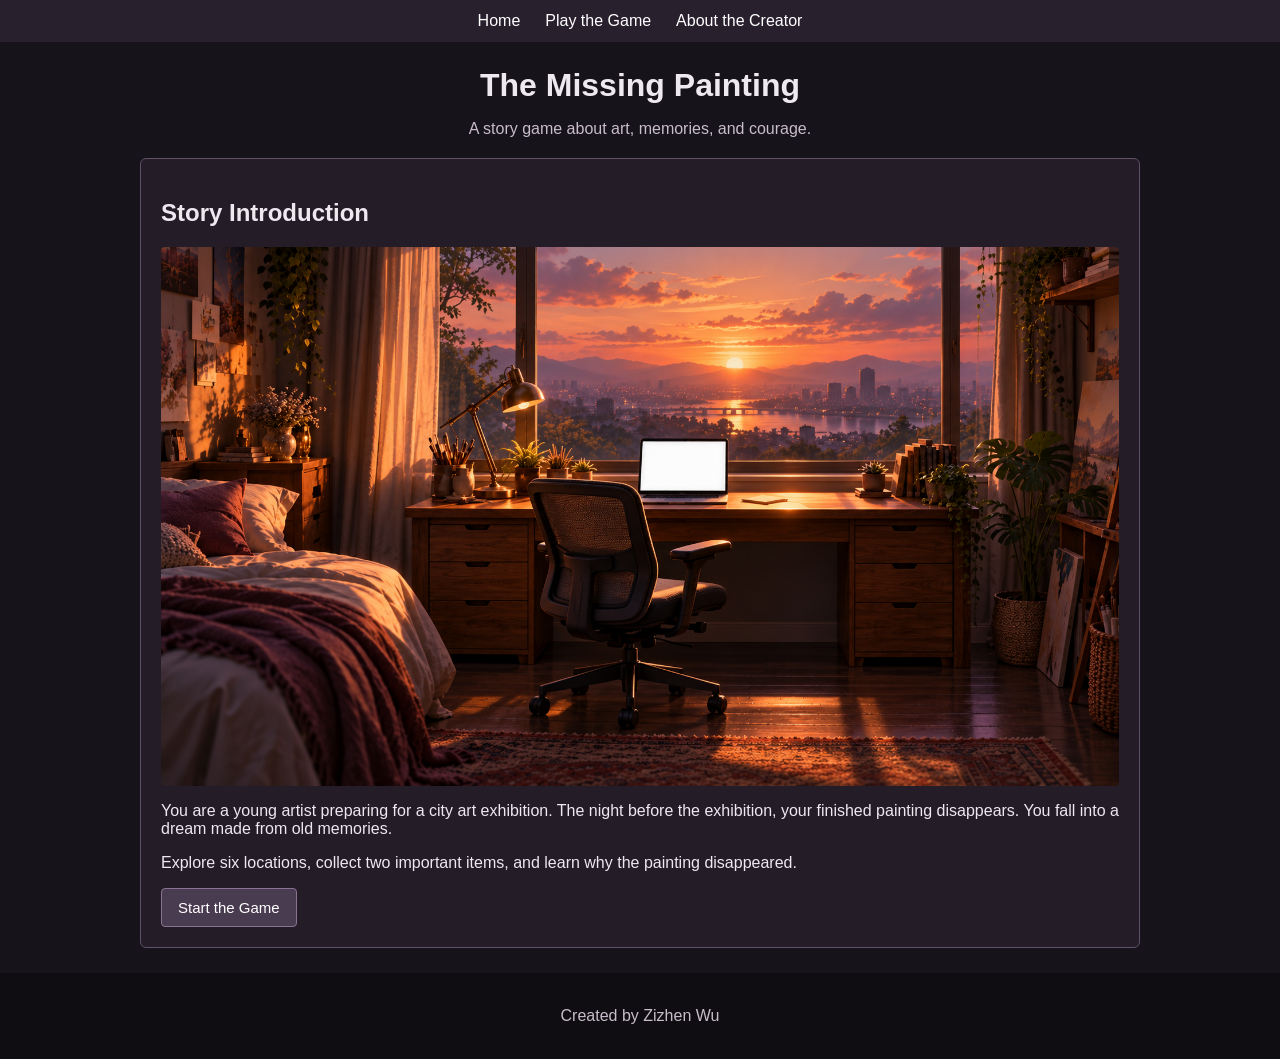
==== index.html @ c9a86037 "Create story game" ====
<!DOCTYPE html>
<html lang="en">
<head>
    <meta charset="UTF-8">

    <meta
        name="viewport"
        content="width=device-width, initial-scale=1.0"
    >

    <title>The Missing Painting</title>

    <link rel="stylesheet" href="style.css">
</head>

<body>

    <header>
        <nav>
            <ul>
                <li>
                    <a href="index.html">Home</a>
                </li>

                <li>
                    <a href="game.html">Play the Game</a>
                </li>

                <li>
                    <a href="about.html">About the Creator</a>
                </li>
            </ul>
        </nav>
    </header>

    <main>

        <header class="page-title">
            <h1>The Missing Painting</h1>

            <p>
                A story game about art, memories, and courage.
            </p>
        </header>

        <section>
            <h2>Story Introduction</h2>

            <img
                class="page-image"
                src="images/1.png"
                alt="A bedroom and art desk at sunset."
            >

            <p>
                You are a young artist preparing for a city art
                exhibition. The night before the exhibition, your
                finished painting disappears. You fall into a dream
                made from old memories.
            </p>

            <p>
                Explore six locations, collect two important items,
                and learn why the painting disappeared.
            </p>

            <a class="start-link" href="game.html">
                Start the Game
            </a>
        </section>

    </main>

    <footer>
        <p>Created by Zizhen Wu</p>
    </footer>

</body>
</html>
---- style.css ----
* {
    box-sizing: border-box;
}

body {
    margin: 0;
    font-family: Arial, sans-serif;
    color: #eee8ef;
    background-color: #17131a;
}

body > header {
    padding: 12px;
    background-color: #29202e;
}

nav ul {
    display: flex;
    justify-content: center;
    gap: 25px;
    margin: 0;
    padding: 0;
    list-style: none;
}

nav a {
    color: white;
    text-decoration: none;
}

nav a:hover {
    color: #e4c48f;
}

main {
    width: 90%;
    max-width: 1000px;
    margin: 25px auto;
}

.page-title {
    margin-bottom: 20px;
    text-align: center;
}

.page-title h1 {
    margin-bottom: 8px;
}

.page-title h2,
.page-title p {
    color: #c8bdca;
    font-size: 16px;
}

section {
    margin-bottom: 20px;
    padding: 20px;
    border: 1px solid #5f5065;
    border-radius: 6px;
    background-color: #241d28;
}

#scene-image,
.page-image {
    display: block;
    width: 100%;
    max-height: 540px;
    object-fit: cover;
    border-radius: 4px;
}

#scene-text {
    min-height: 120px;
    line-height: 1.7;
    white-space: pre-line;
}

#choices-container {
    display: flex;
    flex-wrap: wrap;
    gap: 12px;
}

button,
.start-link {
    display: inline-block;
    padding: 10px 16px;
    color: white;
    font-size: 15px;
    text-decoration: none;
    border: 1px solid #8a7392;
    border-radius: 4px;
    background-color: #493b50;
    cursor: pointer;
}

button:hover,
.start-link:hover {
    background-color: #65516e;
}

#message-display {
    color: #e4c48f;
    font-weight: bold;
}

footer {
    padding: 18px;
    color: #c8bdca;
    text-align: center;
    background-color: #100d12;
}

@media (max-width: 600px) {
    nav ul {
        gap: 12px;
        font-size: 13px;
    }

    main {
        width: 95%;
    }

    section {
        padding: 14px;
    }

    #choices-container {
        display: grid;
    }
}
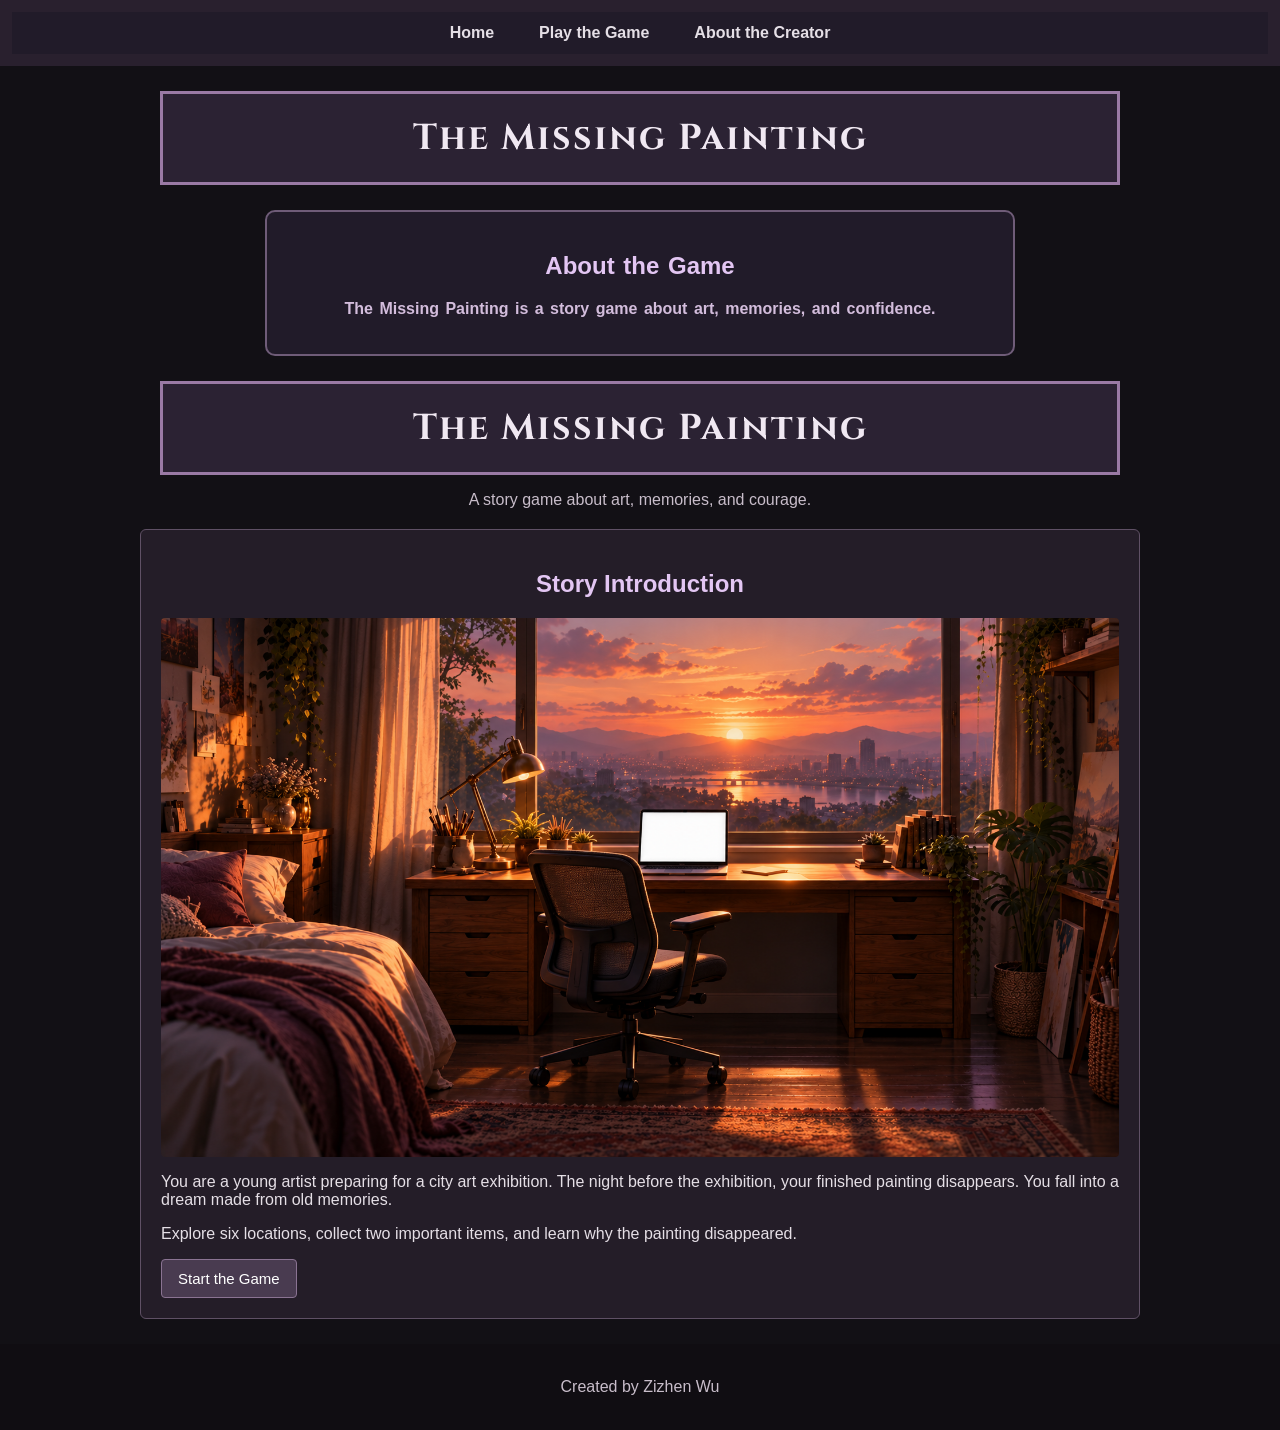
==== commit a0d2b68d: "Update CSS styling" ====
--- a/index.html
+++ b/index.html
@@ -1,6 +1,10 @@
 <!DOCTYPE html>
 <html lang="en">
 <head>
+    <link rel="preconnect" href="https://fonts.googleapis.com">
+  <link rel="preconnect" href="https://fonts.gstatic.com" crossorigin>
+  <link href="https://fonts.googleapis.com/css2?family=Cinzel:wght@500;600&family=Nunito:wght@400;600;700&display=swap" rel="stylesheet">
+  <link rel="stylesheet" href="style.css">
     <meta charset="UTF-8">
 
     <meta
@@ -9,8 +13,7 @@
     >
 
     <title>The Missing Painting</title>
-
-    <link rel="stylesheet" href="style.css">
+    
 </head>
 
 <body>
@@ -32,11 +35,24 @@
             </ul>
         </nav>
     </header>
+<main>
 
+    <h1 class="heading">The Missing Painting</h1>
+
+    <section class="card">
+        <h2>About the Game</h2>
+
+        <p id="game-description">
+            The Missing Painting is a story game about art,
+            memories, and confidence.
+        </p>
+    </section>
+
+</main>
     <main>
 
         <header class="page-title">
-            <h1>The Missing Painting</h1>
+           <h1 class="heading">The Missing Painting</h1>
 
             <p>
                 A story game about art, memories, and courage.
@@ -76,4 +92,4 @@
     </footer>
 
 </body>
-</html>+</html>
--- a/style.css
+++ b/style.css
@@ -129,4 +129,143 @@
     #choices-container {
         display: grid;
     }
+}
+
+body {
+  margin: 0;
+  font-family: Arial, sans-serif;
+  background-color: #17131c;
+  color: white;
+}
+
+h1,
+h2 {
+  color: #e3c6f3;
+  text-align: center;
+}
+
+a {
+  color: #d5b3ea;
+  text-decoration: none;
+}
+/* Heading class */
+.heading {
+  font-size: 32px;
+  font-family: Georgia, serif;
+  letter-spacing: 2px;
+  text-align: center;
+  color: #eadcf0;
+  font-weight: bold;
+  padding: 12px;
+  border-bottom: 2px solid #765f7d;
+}
+
+/* Card class */
+.card {
+  padding: 20px;
+  border: 2px solid #65566b;
+  background-color: #29232f;
+  text-align: center;
+  margin: 20px;
+}
+
+/* Inventory id */
+#inventory-display {
+  font-size: 16px;
+  font-family: Arial, sans-serif;
+  letter-spacing: 1px;
+  color: white;
+  background-color: #3b3042;
+  font-weight: bold;
+  padding: 10px;
+  border: 2px solid #91769a;
+}
+/* Global page style */
+body {
+    margin: 0;
+    background-color: #121015;
+    color: #e5dfe6;
+    font-family: Arial, sans-serif;
+}
+
+/* Navigation style */
+nav {
+    background-color: #211b29;
+    padding: 12px;
+    text-align: center;
+}
+
+nav a {
+    color: #e5dfe6;
+    font-weight: bold;
+    text-decoration: none;
+    margin: 10px;
+}
+
+.heading {
+    margin: 25px;
+    padding: 20px;
+    border: 4px double #9a7aa5;
+    background-color: #2b2233;
+    color: #f0e8f2;
+    text-align: center;
+    letter-spacing: 2px;
+}
+
+.card {
+    width: 70%;
+    margin: 25px auto;
+    padding: 20px;
+    border: 2px dashed #9a7aa5;
+    background-color: #211b29;
+    word-spacing: 2px;
+    position: relative;
+}
+
+.card img {
+    width: 100%;
+    border-radius: 12px;
+}
+
+#game-description {
+    color: #d3bddc;
+    font-weight: bold;
+    text-align: center;
+}
+body {
+    margin: 0;
+    background-color: #121015;
+    color: #e5dfe6;
+    font-family: Arial, sans-serif;
+}
+
+.heading {
+    font-family: "Cinzel", serif;
+    font-size: 36px;
+    text-align: center;
+    color: #f0e8f2;
+    background-color: #2b2233;
+    margin: 20px;
+    padding: 20px;
+    border: 3px solid #9a7aa5;
+}
+
+.card {
+    width: 75%;
+    margin: 25px auto;
+    padding: 20px;
+    background-color: #211b29;
+    border: 2px solid #6f5c78;
+    border-radius: 10px;
+}
+
+.subheading {
+    font-size: 24px;
+    color: #d3bddc;
+    text-decoration: underline;
+}
+
+.game-image {
+    width: 100%;
+    border-radius: 10px;
 }
